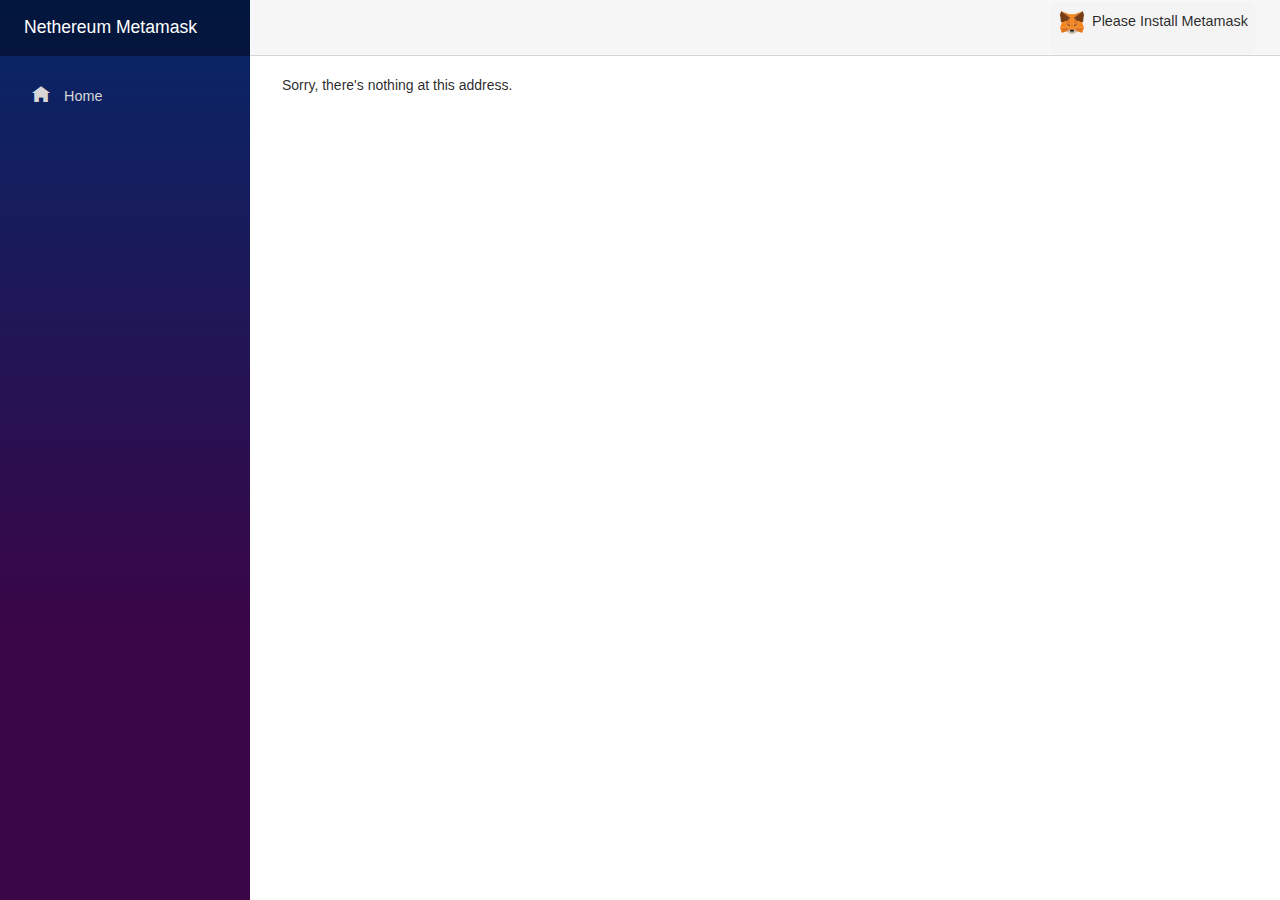
==== index.html @ 8669edb2 "Deploying to gh-pages from  @ be4a70fef70f6813be0b92f092eae590c4f6559b 🚀" ====
﻿<!DOCTYPE html>
<html>

<head>
    <meta charset="utf-8" />
    <meta name="viewport" content="width=device-width, initial-scale=1.0, maximum-scale=1.0, user-scalable=no" />
    <title>Nethereum Metamask</title>
    <base href="/" />
    <link href="css/bootstrap/bootstrap.min.css" rel="stylesheet" />
    <link href="css/app.css" rel="stylesheet" />
    <link href="ExampleProject.Wasm.styles.css" rel="stylesheet" />
    <link href="_content/Nethereum.Metamask.Blazor.styles.css" rel="stylesheet" />

    <link href="_content/AntDesign/css/ant-design-blazor.css" rel="stylesheet" />
</head>

<body>
    <div id="app">Loading...</div>

    <div id="blazor-error-ui">
        An unhandled error has occurred.
        <a href="" class="reload">Reload</a>
        <a class="dismiss">🗙</a>
    </div>
    <script src="_content/AntDesign/js/ant-design-blazor.js"></script>

    <script src="_framework/blazor.webassembly.js"></script>
    <script src="_content/Nethereum.Metamask.Blazor/NethereumMetamask.js"></script>
</body>

</html>
---- css/app.css ----
﻿@import url('open-iconic/font/css/open-iconic-bootstrap.min.css');

html, body {
    font-family: 'Helvetica Neue', Helvetica, Arial, sans-serif;
}

a, .btn-link {
    color: #0366d6;
}

.btn-primary {
    color: #fff;
    background-color: #1b6ec2;
    border-color: #1861ac;
}

.content {
    padding-top: 1.1rem;
}

.valid.modified:not([type=checkbox]) {
    outline: 1px solid #26b050;
}

.invalid {
    outline: 1px solid red;
}

.validation-message {
    color: red;
}

#blazor-error-ui {
    background: lightyellow;
    bottom: 0;
    box-shadow: 0 -1px 2px rgba(0, 0, 0, 0.2);
    display: none;
    left: 0;
    padding: 0.6rem 1.25rem 0.7rem 1.25rem;
    position: fixed;
    width: 100%;
    z-index: 1000;
}

    #blazor-error-ui .dismiss {
        cursor: pointer;
        position: absolute;
        right: 0.75rem;
        top: 0.5rem;
    }
---- ExampleProject.Wasm.styles.css ----
@import '_content/Nethereum.Erc20.Blazor/Nethereum.Erc20.Blazor.bundle.scp.css';
@import '_content/Nethereum.Metamask.Blazor/Nethereum.Metamask.Blazor.bundle.scp.css';

/* /Shared/MainLayout.razor.rz.scp.css */
.page[b-csm6idiuxw] {
    position: relative;
    display: flex;
    flex-direction: column;
}

.main[b-csm6idiuxw] {
    flex: 1;
}

.sidebar[b-csm6idiuxw] {
    background-image: linear-gradient(180deg, rgb(5, 39, 103) 0%, #3a0647 70%);
}

.top-row[b-csm6idiuxw] {
    background-color: #f7f7f7;
    border-bottom: 1px solid #d6d5d5;
    justify-content: flex-end;
    height: 3.5rem;
    display: flex;
    align-items: center;
}

    .top-row[b-csm6idiuxw]  a, .top-row .btn-link[b-csm6idiuxw] {
        white-space: nowrap;
        margin-left: 1.5rem;
    }

    .top-row a:first-child[b-csm6idiuxw] {
        overflow: hidden;
        text-overflow: ellipsis;
    }

@media (max-width: 640.98px) {
    .top-row:not(.auth)[b-csm6idiuxw] {
        display: none;
    }

    .top-row.auth[b-csm6idiuxw] {
        justify-content: space-between;
    }

    .top-row a[b-csm6idiuxw], .top-row .btn-link[b-csm6idiuxw] {
        margin-left: 0;
    }
}

@media (min-width: 641px) {
    .page[b-csm6idiuxw] {
        flex-direction: row;
    }

    .sidebar[b-csm6idiuxw] {
        width: 250px;
        height: 100vh;
        position: sticky;
        top: 0;
    }

    .top-row[b-csm6idiuxw] {
        position: sticky;
        top: 0;
        z-index: 1;
    }

    .main > div[b-csm6idiuxw] {
        padding-left: 2rem !important;
        padding-right: 1.5rem !important;
    }
}
/* /Shared/NavMenu.razor.rz.scp.css */
.navbar-toggler[b-9l5bfoh5b8] {
    background-color: rgba(255, 255, 255, 0.1);
}

.top-row[b-9l5bfoh5b8] {
    height: 3.5rem;
    background-color: rgba(0,0,0,0.4);
}

.navbar-brand[b-9l5bfoh5b8] {
    font-size: 1.1rem;
}

.oi[b-9l5bfoh5b8] {
    width: 2rem;
    font-size: 1.1rem;
    vertical-align: text-top;
    top: -2px;
}

.nav-item[b-9l5bfoh5b8] {
    font-size: 0.9rem;
    padding-bottom: 0.5rem;
}

    .nav-item:first-of-type[b-9l5bfoh5b8] {
        padding-top: 1rem;
    }

    .nav-item:last-of-type[b-9l5bfoh5b8] {
        padding-bottom: 1rem;
    }

    .nav-item[b-9l5bfoh5b8]  a {
        color: #d7d7d7;
        border-radius: 4px;
        height: 3rem;
        display: flex;
        align-items: center;
        line-height: 3rem;
    }

.nav-item[b-9l5bfoh5b8]  a.active {
    background-color: rgba(255,255,255,0.25);
    color: white;
}

.nav-item[b-9l5bfoh5b8]  a:hover {
    background-color: rgba(255,255,255,0.1);
    color: white;
}

@media (min-width: 641px) {
    .navbar-toggler[b-9l5bfoh5b8] {
        display: none;
    }

    .collapse[b-9l5bfoh5b8] {
        /* Never collapse the sidebar for wide screens */
        display: block;
    }
}
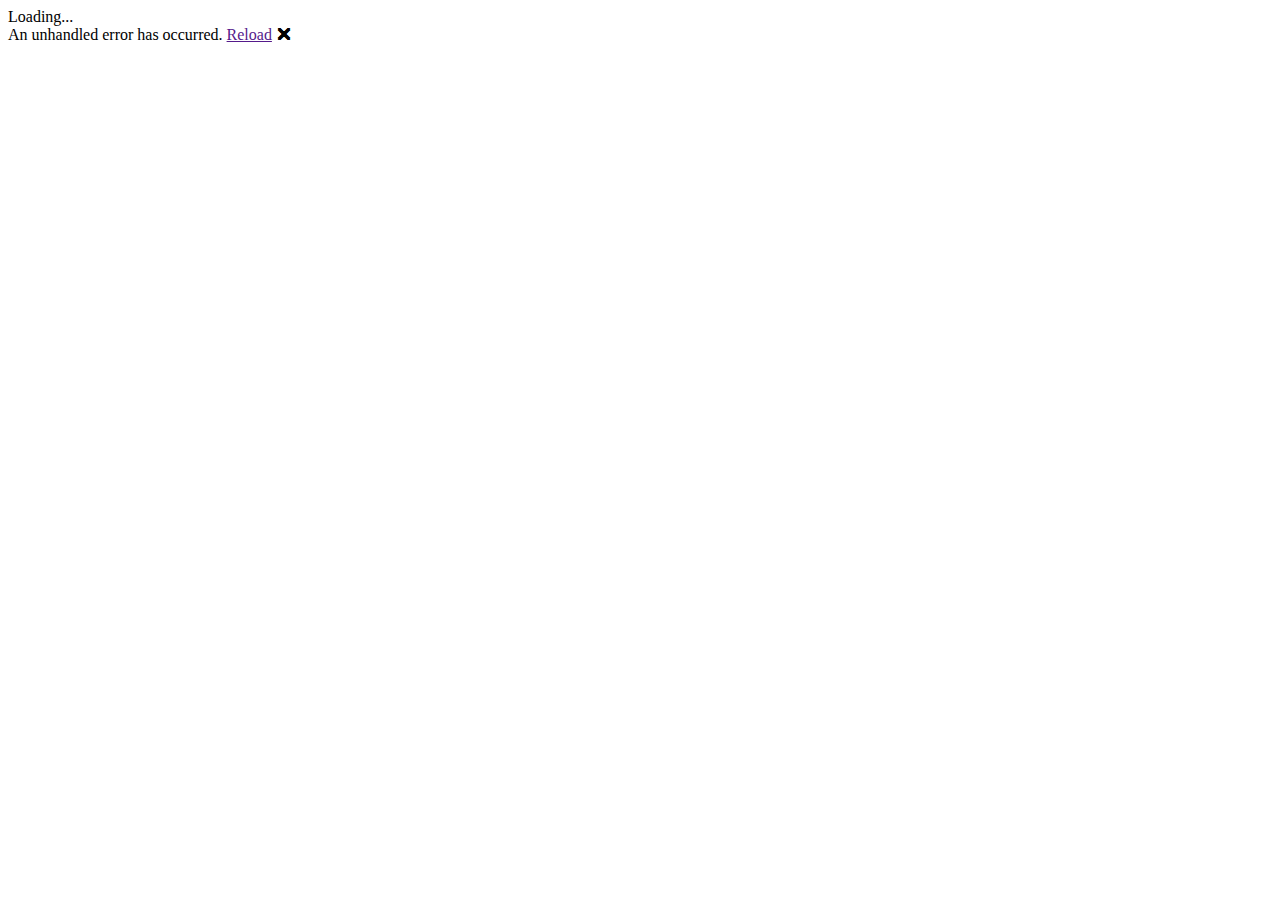
==== commit 28ef1740: "Deploying to gh-pages-from-actions from @ Neoplayer/DocInBlock@92c83e10185f14a66180821ddfae2fa8a2555" ====
--- a/index.html
+++ b/index.html
@@ -5,7 +5,7 @@
     <meta charset="utf-8" />
     <meta name="viewport" content="width=device-width, initial-scale=1.0, maximum-scale=1.0, user-scalable=no" />
     <title>Nethereum Metamask</title>
-    <base href="/" />
+    <base href="/DocInBlock/" />
     <link href="css/bootstrap/bootstrap.min.css" rel="stylesheet" />
     <link href="css/app.css" rel="stylesheet" />
     <link href="ExampleProject.Wasm.styles.css" rel="stylesheet" />
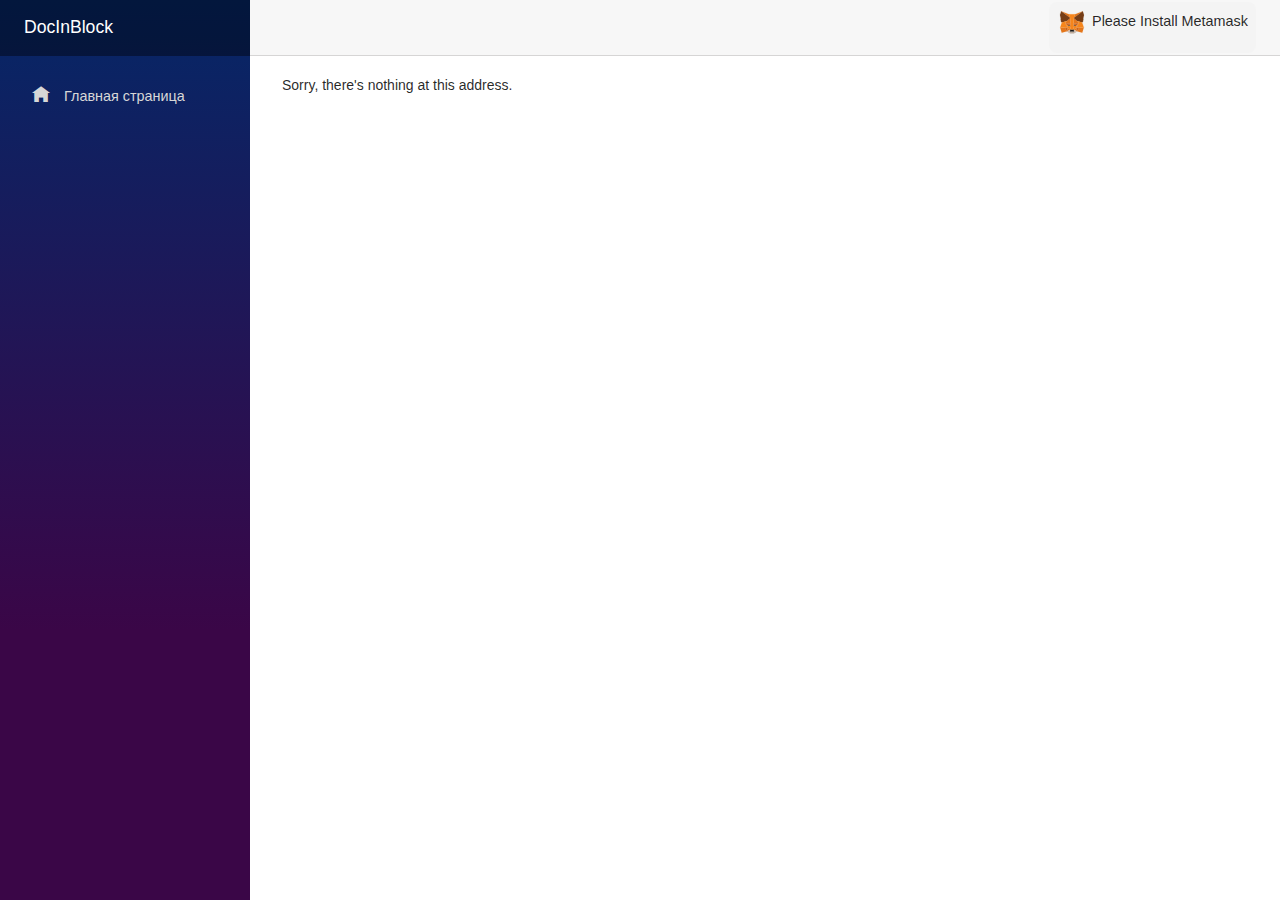
==== commit a51a463c: "Deploying to gh-pages-from-actions from @ Neoplayer/DocInBlock@72886db73fccd8fc01ad34e5529ae254452a4" ====
--- a/index.html
+++ b/index.html
@@ -5,7 +5,7 @@
     <meta charset="utf-8" />
     <meta name="viewport" content="width=device-width, initial-scale=1.0, maximum-scale=1.0, user-scalable=no" />
     <title>Nethereum Metamask</title>
-    <base href="/DocInBlock/" />
+    <base href="/" />
     <link href="css/bootstrap/bootstrap.min.css" rel="stylesheet" />
     <link href="css/app.css" rel="stylesheet" />
     <link href="ExampleProject.Wasm.styles.css" rel="stylesheet" />
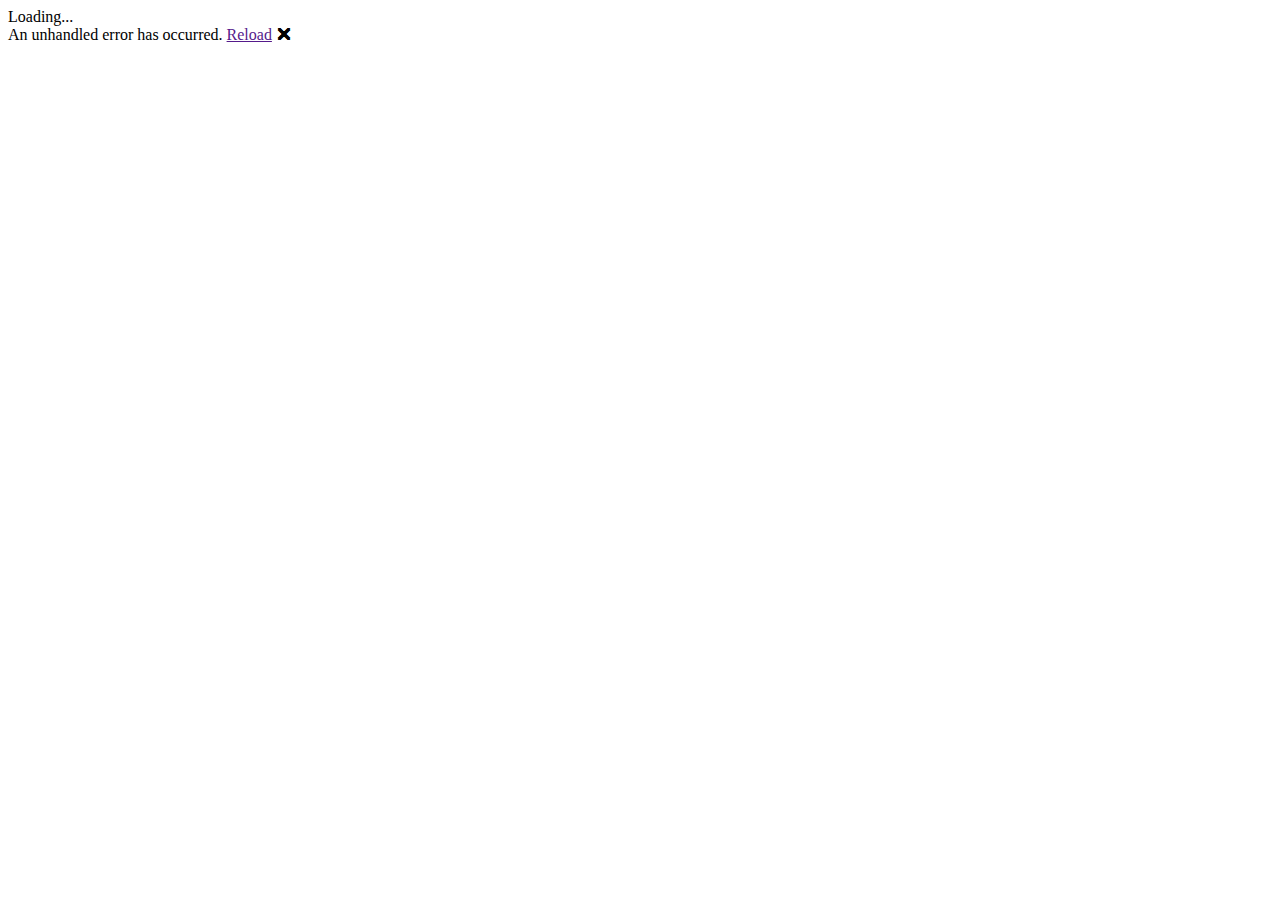
==== commit 398dc8f4: "Deploying to gh-pages-from-actions from @ Neoplayer/DocInBlock@d18d5bc0795903dc8ae6cfd53ab5b8adc22ec" ====
--- a/index.html
+++ b/index.html
@@ -4,8 +4,8 @@
 <head>
     <meta charset="utf-8" />
     <meta name="viewport" content="width=device-width, initial-scale=1.0, maximum-scale=1.0, user-scalable=no" />
-    <title>Nethereum Metamask</title>
-    <base href="/" />
+    <title>DocInBlock</title>
+    <base href="/DocInBlock/" />
     <link href="css/bootstrap/bootstrap.min.css" rel="stylesheet" />
     <link href="css/app.css" rel="stylesheet" />
     <link href="ExampleProject.Wasm.styles.css" rel="stylesheet" />
